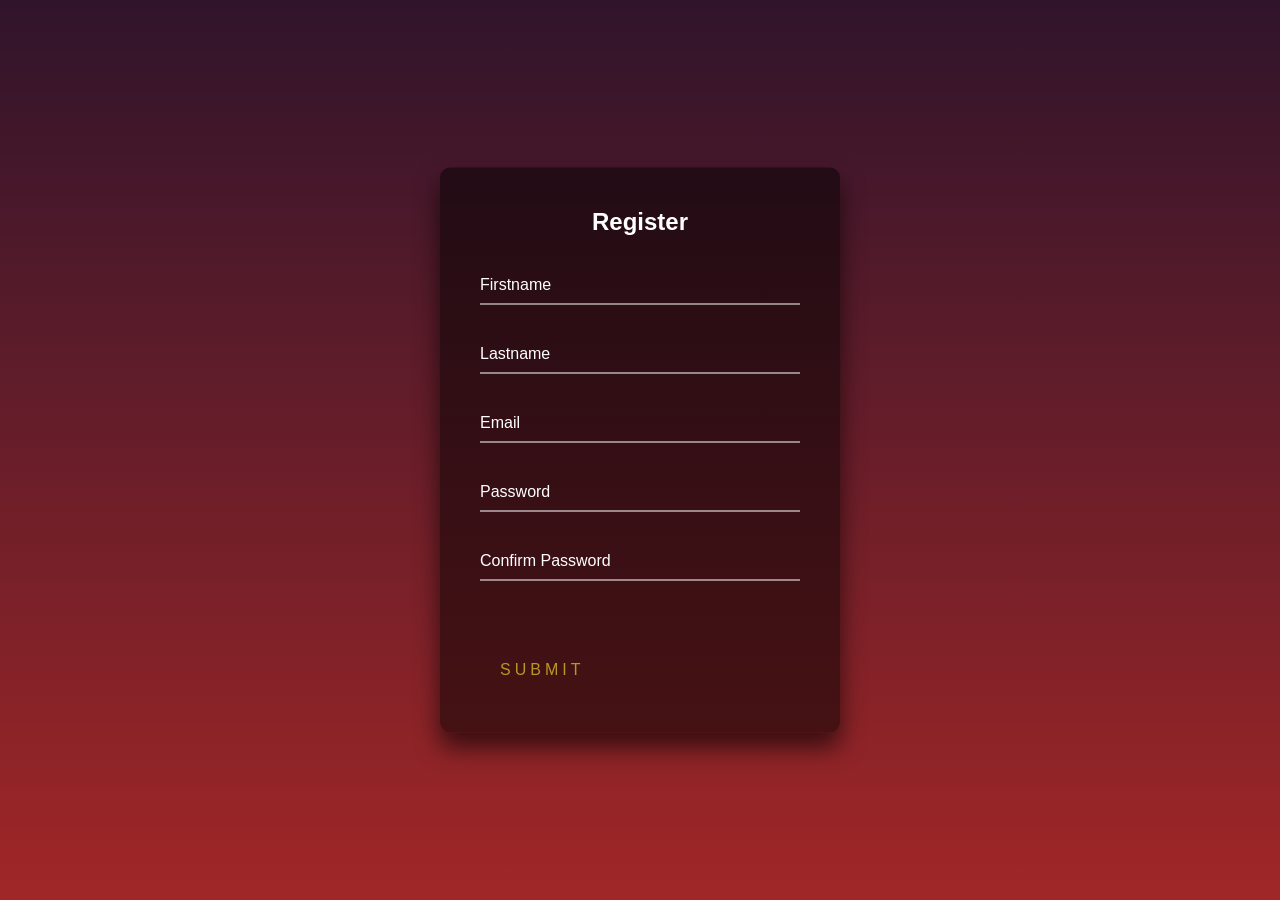
==== register.html @ 148bd7ad "created a register form" ====
<!doctype html>
<html lang="en">
<head>
  <title>register</title>
  <!-- Required meta tags -->
  <meta charset="utf-8">
  <meta name="viewport" content="width=device-width, initial-scale=1, shrink-to-fit=no">
  <link href="style.css" rel="stylesheet">
</head>
<body>
  <div class="login-box">
    <h2>Register</h2>
    <form>
      <div class="user-box">
        <input type="text" name="" required="">
        <label>Firstname</label>
      </div>
      <div class="user-box">
        <input type="text" name="" required="">
        <label>Lastname</label>
      </div>
      <div class="user-box">
        <input type="text" name="" required="">
        <label>Email</label>
      </div>
      <div class="user-box">
        <input type="password" name="" required="">
        <label>Password</label>
      </div>
      <div class="user-box">
        <input type="text" name="" required="">
        <label>Confirm Password</label>
      </div>
      <a href="#">
        <span></span>
        <span></span>
        <span></span>
        <span></span>
        Submit
      </a>
    </form>
  </div>
</body>
</html>
---- style.css ----
html {
    height: 100%;
  }
  body {
    margin:0;
    padding:0;
    font-family: sans-serif;
    background: linear-gradient(#30142b, #a12727);
  }
  
  .login-box {
    position: absolute;
    top: 50%;
    left: 50%;
    width: 400px;
    padding: 40px;
    transform: translate(-50%, -50%);
    background: rgba(0,0,0,.5);
    box-sizing: border-box;
    box-shadow: 0 15px 25px rgba(0,0,0,.6);
    border-radius: 10px;
  }
  
  .login-box h2 {
    margin: 0 0 30px;
    padding: 0;
    color: #fff;
    text-align: center;
  }
  
  .login-box .user-box {
    position: relative;
  }
  
  .login-box .user-box input {
    width: 100%;
    padding: 10px 0;
    font-size: 16px;
    color: #fff;
    margin-bottom: 30px;
    border: none;
    border-bottom: 1px solid #fff;
    outline: none;
    background: transparent;
  }
  .login-box .user-box label {
    position: absolute;
    top:0;
    left: 0;
    padding: 10px 0;
    font-size: 16px;
    color: #fff;
    pointer-events: none;
    transition: .5s;
  }
  
  .login-box .user-box input:focus ~ label,
  .login-box .user-box input:valid ~ label {
    top: -20px;
    left: 0;
    color: #f68e44;
    font-size: 12px;
  }
  
  .login-box form a {
    position: relative;
    display: inline-block;
    padding: 10px 20px;
    color: #b79726;
    font-size: 16px;
    text-decoration: none;
    text-transform: uppercase;
    overflow: hidden;
    transition: .5s;
    margin-top: 40px;
    letter-spacing: 4px
  }
  
  .login-box a:hover {
    background: #f49803;
    color: #fff;
    border-radius: 5px;
    box-shadow: 0 0 5px #f4c803,
                0 0 25px #bd9d0b,
                0 0 50px #f4e403,
                0 0 100px #d5cf1e;
  }
  
  .login-box a span {
    position: absolute;
    display: block;
  }
  
  .login-box a span:nth-child(1) {
    top: 0;
    left: -100%;
    width: 100%;
    height: 2px;
    background: linear-gradient(90deg, transparent, #f4c003);
    animation: btn-anim1 1s linear infinite;
  }
  
  @keyframes btn-anim1 {
    0% {
      left: -100%;
    }
    50%,100% {
      left: 100%;
    }
  }
  
  .login-box a span:nth-child(2) {
    top: -100%;
    right: 0;
    width: 2px;
    height: 100%;
    background: linear-gradient(180deg, transparent, #f4bc03);
    animation: btn-anim2 1s linear infinite;
    animation-delay: .25s
  }
  
  @keyframes btn-anim2 {
    0% {
      top: -100%;
    }
    50%,100% {
      top: 100%;
    }
  }
  
  .login-box a span:nth-child(3) {
    bottom: 0;
    right: -100%;
    width: 100%;
    height: 2px;
    background: linear-gradient(270deg, transparent, #f4dc03);
    animation: btn-anim3 1s linear infinite;
    animation-delay: .5s
  }
  
  @keyframes btn-anim3 {
    0% {
      right: -100%;
    }
    50%,100% {
      right: 100%;
    }
  }
  
  .login-box a span:nth-child(4) {
    bottom: -100%;
    left: 0;
    width: 2px;
    height: 100%;
    background: linear-gradient(360deg, transparent, #f4b003);
    animation: btn-anim4 1s linear infinite;
    animation-delay: .75s
  }
  
  @keyframes btn-anim4 {
    0% {
      bottom: -100%;
    }
    50%,100% {
      bottom: 100%;
    }
  }
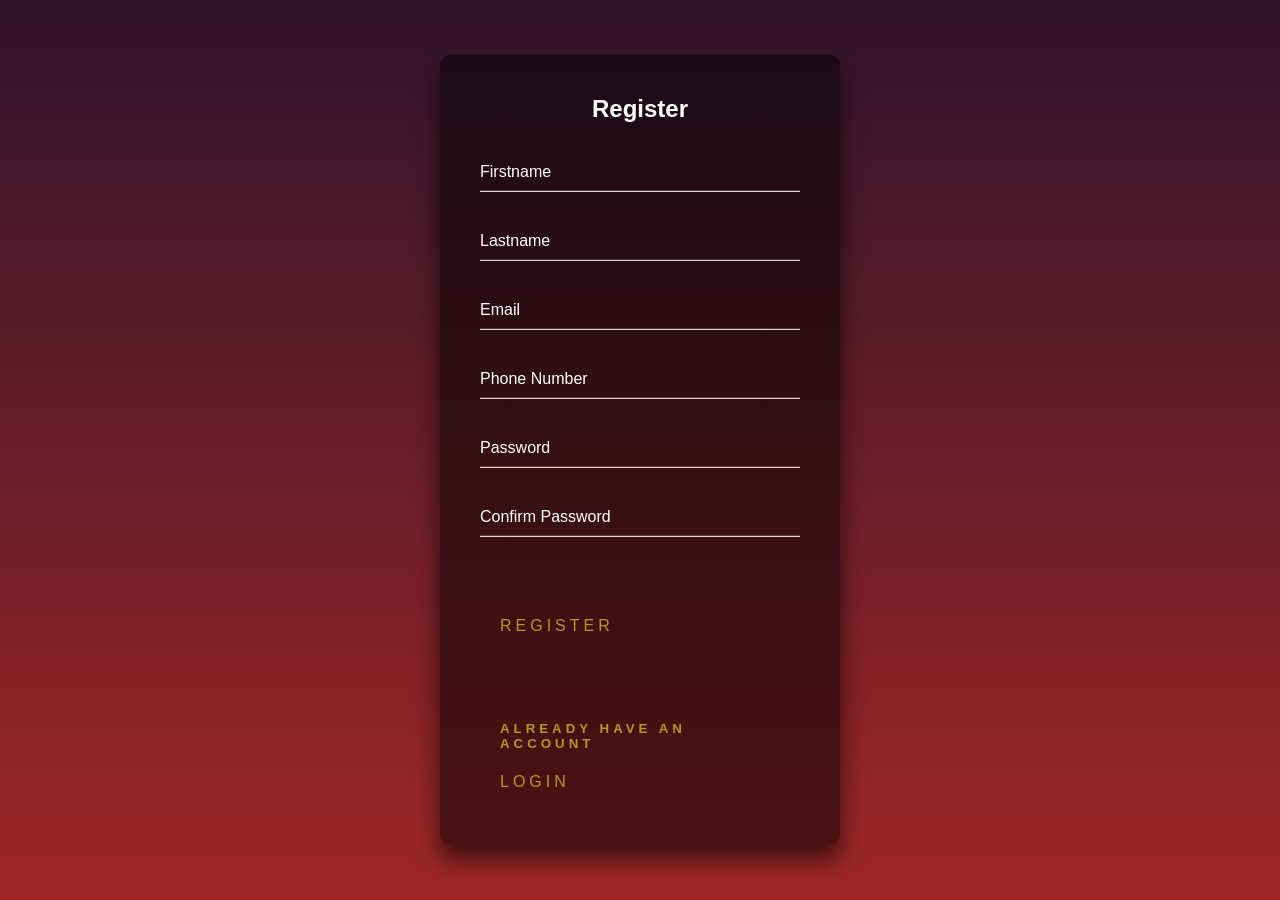
==== commit 46284487: "created a rigester" ====
--- a/register.html
+++ b/register.html
@@ -1,44 +1,50 @@
 <!doctype html>
 <html lang="en">
+
 <head>
-  <title>register</title>
-  <!-- Required meta tags -->
-  <meta charset="utf-8">
-  <meta name="viewport" content="width=device-width, initial-scale=1, shrink-to-fit=no">
-  <link href="style.css" rel="stylesheet">
+    <title>register</title>
+    <!-- Required meta tags -->
+    <meta charset="utf-8">
+    <meta name="viewport" content="width=device-width, initial-scale=1, shrink-to-fit=no">
+    <link href="style.css" rel="stylesheet">
 </head>
+
 <body>
-  <div class="login-box">
-    <h2>Register</h2>
-    <form>
-      <div class="user-box">
-        <input type="text" name="" required="">
-        <label>Firstname</label>
-      </div>
-      <div class="user-box">
-        <input type="text" name="" required="">
-        <label>Lastname</label>
-      </div>
-      <div class="user-box">
-        <input type="text" name="" required="">
-        <label>Email</label>
-      </div>
-      <div class="user-box">
-        <input type="password" name="" required="">
-        <label>Password</label>
-      </div>
-      <div class="user-box">
-        <input type="text" name="" required="">
-        <label>Confirm Password</label>
-      </div>
-      <a href="#">
-        <span></span>
-        <span></span>
-        <span></span>
-        <span></span>
-        Submit
-      </a>
-    </form>
-  </div>
+    <div class="login-box">
+        <h2>Register</h2>
+        <form>
+            <div class="user-box">
+                <input type="text" name="" required="">
+                <label>Firstname</label>
+            </div>
+            <div class="user-box">
+                <input type="text" name="" required="">
+                <label>Lastname</label>
+            </div>
+            <div class="user-box">
+                <input type="text" name="" required="">
+                <label>Email</label>
+            </div>
+            <div class="user-box">
+                <input type="tel" name="" required="">
+                <label>Phone Number</label>
+            </div>
+            <div class="user-box">
+                <input type="password" name="" required="">
+                <label>Password</label>
+            </div>
+            <div class="user-box">
+                <input type="text" name="" required="">
+                <label>Confirm Password</label>
+            </div>
+            <a href="#">
+                Register
+            </a>
+            <a href="index.html">
+                <h5>Already have an Account</h5>login
+            </a>
+        </form>
+    </div>
 </body>
-</html>
+
+</html>
--- a/style.css
+++ b/style.css
@@ -1,168 +1,177 @@
 html {
-    height: 100%;
+  height: 100%;
+}
+
+body {
+  margin: 0;
+  padding: 0;
+  font-family: sans-serif;
+  background: linear-gradient(#30142b, #a12727);
+}
+
+.login-box {
+  position: absolute;
+  top: 50%;
+  left: 50%;
+  width: 400px;
+  padding: 40px;
+  transform: translate(-50%, -50%);
+  background: rgba(0, 0, 0, .5);
+  box-sizing: border-box;
+  box-shadow: 0 15px 25px rgba(0, 0, 0, .6);
+  border-radius: 10px;
+}
+
+.login-box h2 {
+  margin: 0 0 30px;
+  padding: 0;
+  color: #fff;
+  text-align: center;
+}
+
+.login-box .user-box {
+  position: relative;
+}
+
+.login-box .user-box input {
+  width: 100%;
+  padding: 10px 0;
+  font-size: 16px;
+  color: #fff;
+  margin-bottom: 30px;
+  border: none;
+  border-bottom: 1px solid #fff;
+  outline: none;
+  background: transparent;
+}
+
+.login-box .user-box label {
+  position: absolute;
+  top: 0;
+  left: 0;
+  padding: 10px 0;
+  font-size: 16px;
+  color: #fff;
+  pointer-events: none;
+  transition: .5s;
+}
+
+.login-box .user-box input:focus~label,
+.login-box .user-box input:valid~label {
+  top: -20px;
+  left: 0;
+  color: #f68e44;
+  font-size: 12px;
+}
+
+.login-box form a {
+  position: relative;
+  display: inline-block;
+  padding: 10px 20px;
+  color: #b79726;
+  font-size: 16px;
+  text-decoration: none;
+  text-transform: uppercase;
+  overflow: hidden;
+  transition: .5s;
+  margin-top: 40px;
+  letter-spacing: 4px
+}
+
+.login-box a:hover {
+  background: #f49803;
+  color: #fff;
+  border-radius: 5px;
+  box-shadow: 0 0 5px #f4c803,
+    0 0 25px #bd9d0b,
+    0 0 50px #f4e403,
+    0 0 100px #d5cf1e;
+}
+
+.login-box a span {
+  position: absolute;
+  display: block;
+}
+
+.login-box a span:nth-child(1) {
+  top: 0;
+  left: -100%;
+  width: 100%;
+  height: 2px;
+  background: linear-gradient(90deg, transparent, #f4c003);
+  animation: btn-anim1 1s linear infinite;
+}
+
+@keyframes btn-anim1 {
+  0% {
+    left: -100%;
   }
-  body {
-    margin:0;
-    padding:0;
-    font-family: sans-serif;
-    background: linear-gradient(#30142b, #a12727);
+
+  50%,
+  100% {
+    left: 100%;
   }
-  
-  .login-box {
-    position: absolute;
-    top: 50%;
-    left: 50%;
-    width: 400px;
-    padding: 40px;
-    transform: translate(-50%, -50%);
-    background: rgba(0,0,0,.5);
-    box-sizing: border-box;
-    box-shadow: 0 15px 25px rgba(0,0,0,.6);
-    border-radius: 10px;
+}
+
+.login-box a span:nth-child(2) {
+  top: -100%;
+  right: 0;
+  width: 2px;
+  height: 100%;
+  background: linear-gradient(180deg, transparent, #f4bc03);
+  animation: btn-anim2 1s linear infinite;
+  animation-delay: .25s
+}
+
+@keyframes btn-anim2 {
+  0% {
+    top: -100%;
   }
-  
-  .login-box h2 {
-    margin: 0 0 30px;
-    padding: 0;
-    color: #fff;
-    text-align: center;
+
+  50%,
+  100% {
+    top: 100%;
   }
-  
-  .login-box .user-box {
-    position: relative;
+}
+
+.login-box a span:nth-child(3) {
+  bottom: 0;
+  right: -100%;
+  width: 100%;
+  height: 2px;
+  background: linear-gradient(270deg, transparent, #f4dc03);
+  animation: btn-anim3 1s linear infinite;
+  animation-delay: .5s
+}
+
+@keyframes btn-anim3 {
+  0% {
+    right: -100%;
   }
-  
-  .login-box .user-box input {
-    width: 100%;
-    padding: 10px 0;
-    font-size: 16px;
-    color: #fff;
-    margin-bottom: 30px;
-    border: none;
-    border-bottom: 1px solid #fff;
-    outline: none;
-    background: transparent;
+
+  50%,
+  100% {
+    right: 100%;
   }
-  .login-box .user-box label {
-    position: absolute;
-    top:0;
-    left: 0;
-    padding: 10px 0;
-    font-size: 16px;
-    color: #fff;
-    pointer-events: none;
-    transition: .5s;
+}
+
+.login-box a span:nth-child(4) {
+  bottom: -100%;
+  left: 0;
+  width: 2px;
+  height: 100%;
+  background: linear-gradient(360deg, transparent, #f4b003);
+  animation: btn-anim4 1s linear infinite;
+  animation-delay: .75s
+}
+
+@keyframes btn-anim4 {
+  0% {
+    bottom: -100%;
   }
-  
-  .login-box .user-box input:focus ~ label,
-  .login-box .user-box input:valid ~ label {
-    top: -20px;
-    left: 0;
-    color: #f68e44;
-    font-size: 12px;
+
+  50%,
+  100% {
+    bottom: 100%;
   }
-  
-  .login-box form a {
-    position: relative;
-    display: inline-block;
-    padding: 10px 20px;
-    color: #b79726;
-    font-size: 16px;
-    text-decoration: none;
-    text-transform: uppercase;
-    overflow: hidden;
-    transition: .5s;
-    margin-top: 40px;
-    letter-spacing: 4px
-  }
-  
-  .login-box a:hover {
-    background: #f49803;
-    color: #fff;
-    border-radius: 5px;
-    box-shadow: 0 0 5px #f4c803,
-                0 0 25px #bd9d0b,
-                0 0 50px #f4e403,
-                0 0 100px #d5cf1e;
-  }
-  
-  .login-box a span {
-    position: absolute;
-    display: block;
-  }
-  
-  .login-box a span:nth-child(1) {
-    top: 0;
-    left: -100%;
-    width: 100%;
-    height: 2px;
-    background: linear-gradient(90deg, transparent, #f4c003);
-    animation: btn-anim1 1s linear infinite;
-  }
-  
-  @keyframes btn-anim1 {
-    0% {
-      left: -100%;
-    }
-    50%,100% {
-      left: 100%;
-    }
-  }
-  
-  .login-box a span:nth-child(2) {
-    top: -100%;
-    right: 0;
-    width: 2px;
-    height: 100%;
-    background: linear-gradient(180deg, transparent, #f4bc03);
-    animation: btn-anim2 1s linear infinite;
-    animation-delay: .25s
-  }
-  
-  @keyframes btn-anim2 {
-    0% {
-      top: -100%;
-    }
-    50%,100% {
-      top: 100%;
-    }
-  }
-  
-  .login-box a span:nth-child(3) {
-    bottom: 0;
-    right: -100%;
-    width: 100%;
-    height: 2px;
-    background: linear-gradient(270deg, transparent, #f4dc03);
-    animation: btn-anim3 1s linear infinite;
-    animation-delay: .5s
-  }
-  
-  @keyframes btn-anim3 {
-    0% {
-      right: -100%;
-    }
-    50%,100% {
-      right: 100%;
-    }
-  }
-  
-  .login-box a span:nth-child(4) {
-    bottom: -100%;
-    left: 0;
-    width: 2px;
-    height: 100%;
-    background: linear-gradient(360deg, transparent, #f4b003);
-    animation: btn-anim4 1s linear infinite;
-    animation-delay: .75s
-  }
-  
-  @keyframes btn-anim4 {
-    0% {
-      bottom: -100%;
-    }
-    50%,100% {
-      bottom: 100%;
-    }
-  }
-  +}
